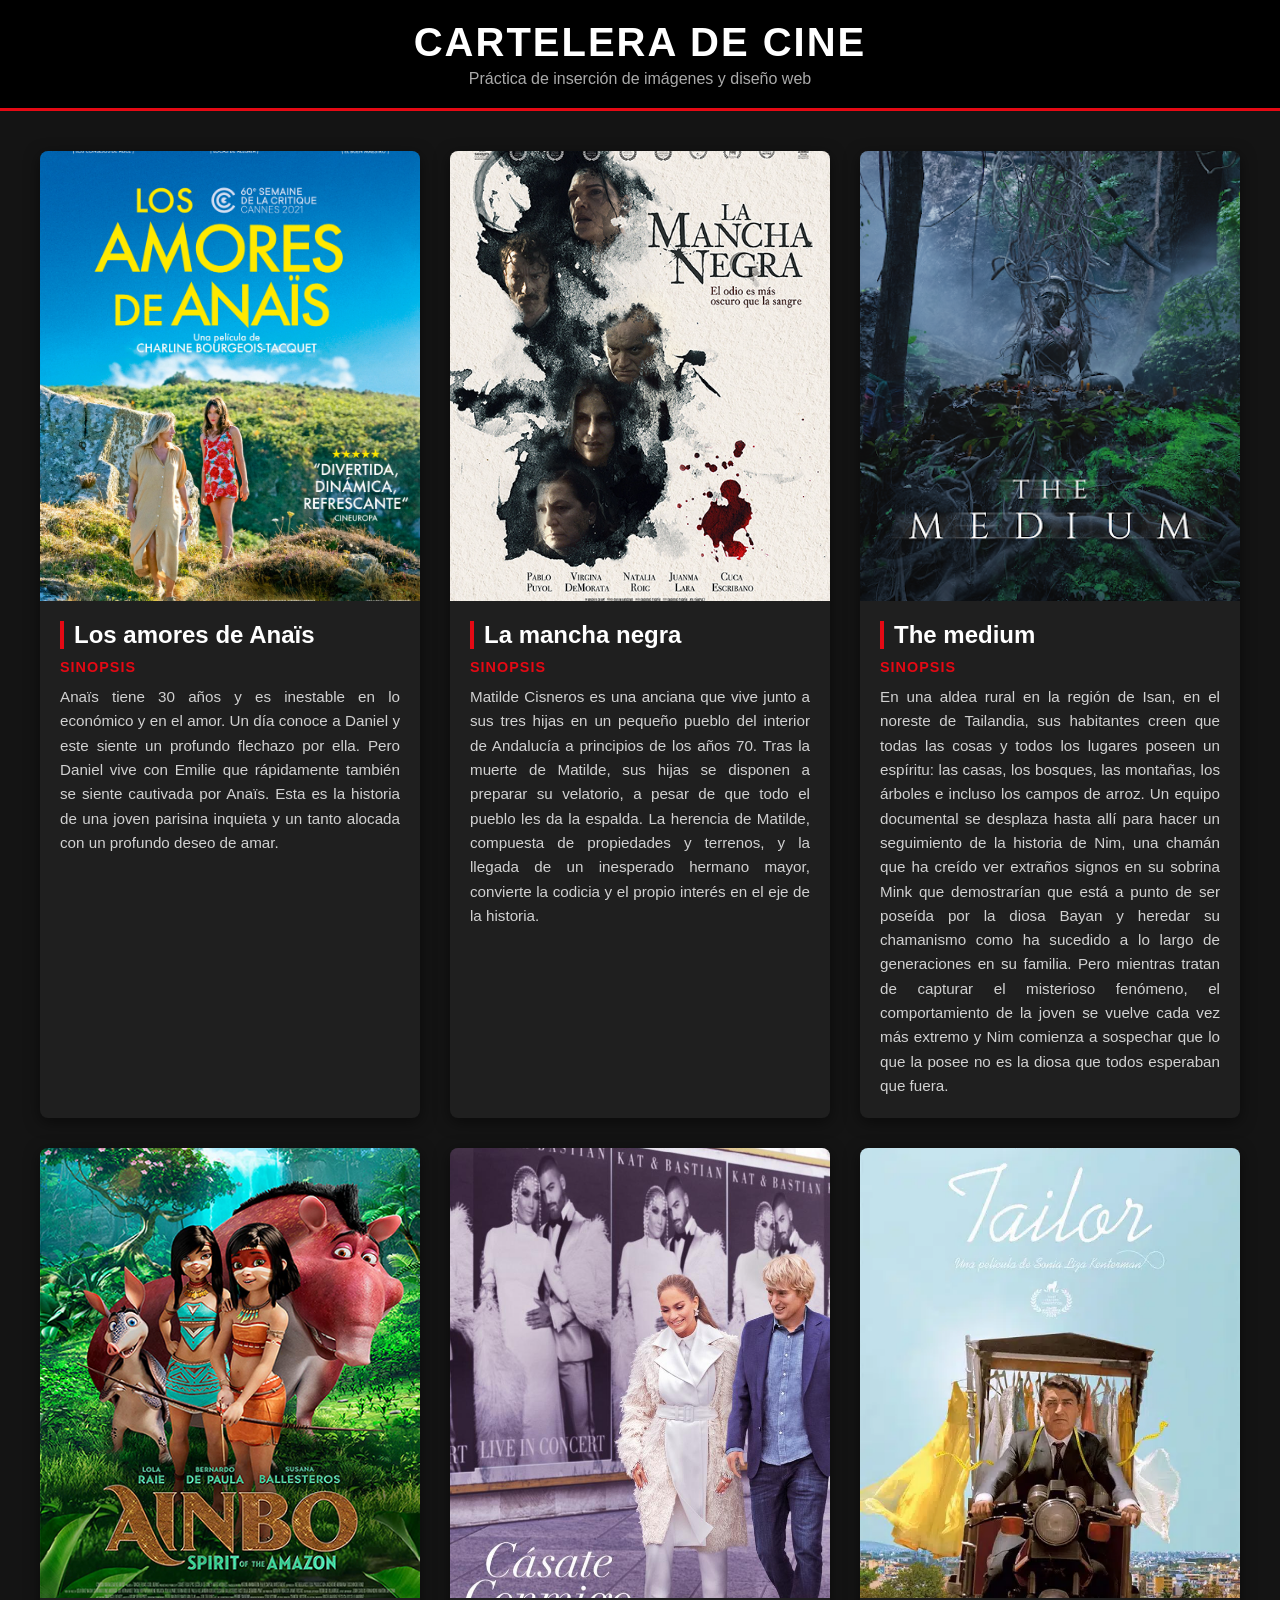
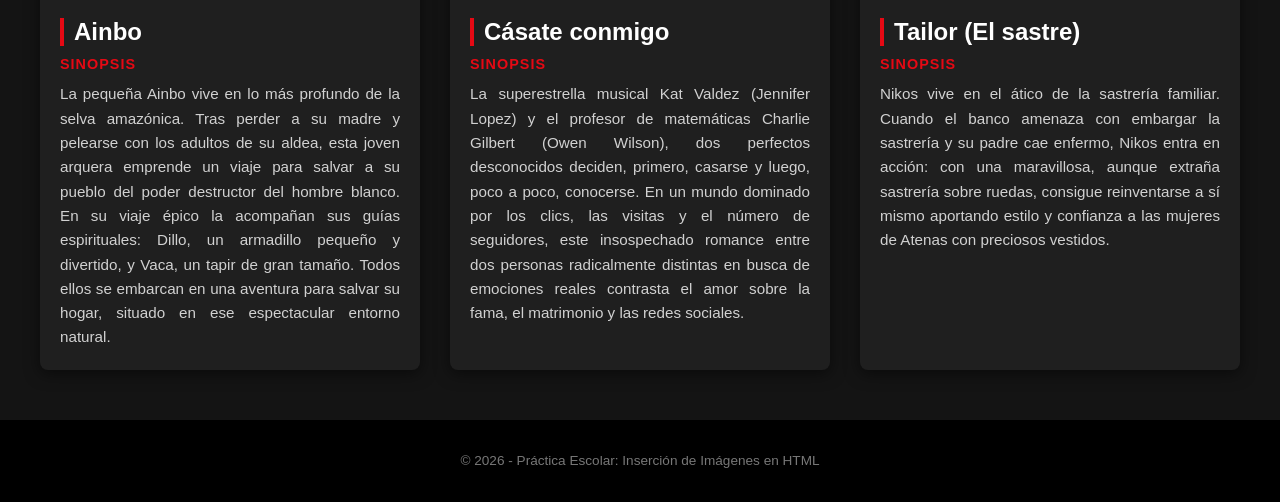
==== index2.html @ e37c99d3 "Add files via upload" ====
<!DOCTYPE html>
<html lang="es">
<head>
    <meta charset="UTF-8">
    <meta name="viewport" content="width=device-width, initial-scale=1.0">
    <title>Cartelera de Cine - Práctica de Clase</title>
    <style>
        body {
            font-family: 'Segoe UI', Tahoma, Geneva, Verdana, sans-serif;
            background-color: #141414;
            color: #ffffff;
            margin: 0;
            padding: 0;
        }

        header {
            background-color: #000000;
            padding: 20px;
            text-align: center;
            border-bottom: 3px solid #e50914;
        }

        header h1 {
            margin: 0;
            font-size: 2.5rem;
            letter-spacing: 2px;
            text-transform: uppercase;
        }

        header p {
            margin: 5px 0 0 0;
            color: #aaa;
            font-size: 1rem;
        }

        .cartelera-container {
            max-width: 1200px;
            margin: 40px auto;
            padding: 0 20px;
            display: grid;
            grid-template-columns: repeat(auto-fit, minmax(350px, 1fr));
            gap: 30px;
        }

        .pelicula-card {
            background-color: #1f1f1f;
            border-radius: 8px;
            overflow: hidden;
            box-shadow: 0 4px 15px rgba(0, 0, 0, 0.5);
            transition: transform 0.3s ease, box-shadow 0.3s ease;
            display: flex;
            flex-direction: column;
        }

        .pelicula-card:hover {
            transform: translateY(-5px);
            box-shadow: 0 8px 25px rgba(229, 9, 20, 0.4);
        }

        .imagen-contenedor {
            width: 100%;
            height: 450px; 
            overflow: hidden;
            background-color: #2b2b2b; 
            position: relative;
        }

        .imagen-contenedor img {
            width: 100%;
            height: 100%;
            object-fit: cover; 
            transition: transform 0.5s ease;
        }

        .pelicula-card:hover .imagen-contenedor img {
            transform: scale(1.05);
        }

        .pelicula-info {
            padding: 20px;
            display: flex;
            flex-direction: column;
            flex-grow: 1;
        }

        .pelicula-info h2 {
            margin: 0 0 10px 0;
            font-size: 1.5rem;
            color: #fff;
            border-left: 4px solid #e50914;
            padding-left: 10px;
        }

        .pelicula-info h3 {
            margin: 0 0 10px 0;
            font-size: 0.9rem;
            text-transform: uppercase;
            color: #e50914;
            letter-spacing: 1px;
        }

        .pelicula-info p {
            margin: 0;
            font-size: 0.95rem;
            line-height: 1.6;
            color: #d1d1d1;
            text-align: justify;
        }

        footer {
            text-align: center;
            padding: 20px;
            background-color: #000;
            color: #777;
            font-size: 0.85rem;
            margin-top: 50px;
        }
    </style>
</head>
<body>

    <header>
        <h1>Cartelera de Cine</h1>
        <p>Práctica de inserción de imágenes y diseño web</p>
    </header>

    <main class="cartelera-container">

        <article class="pelicula-card">
            <div class="imagen-contenedor">
                <img src="anais.jpg" alt="Póster oficial de Los amores de Anaïs">
            </div>
            <div class="pelicula-info">
                <h2>Los amores de Anaïs</h2>
                <h3>Sinopsis</h3>
                <p>Anaïs tiene 30 años y es inestable en lo económico y en el amor. Un día conoce a Daniel y este siente un profundo flechazo por ella. Pero Daniel vive con Emilie que rápidamente también se siente cautivada por Anaïs. Esta es la historia de una joven parisina inquieta y un tanto alocada con un profundo deseo de amar.</p>
            </div>
        </article>

        <article class="pelicula-card">
            <div class="imagen-contenedor">
                <img src="mancha.jpg" alt="Póster oficial de La mancha negra">
            </div>
            <div class="pelicula-info">
                <h2>La mancha negra</h2>
                <h3>Sinopsis</h3>
                <p>Matilde Cisneros es una anciana que vive junto a sus tres hijas en un pequeño pueblo del interior de Andalucía a principios de los años 70. Tras la muerte de Matilde, sus hijas se disponen a preparar su velatorio, a pesar de que todo el pueblo les da la espalda. La herencia de Matilde, compuesta de propiedades y terrenos, y la llegada de un inesperado hermano mayor, convierte la codicia y el propio interés en el eje de la historia.</p>
            </div>
        </article>

        <article class="pelicula-card">
            <div class="imagen-contenedor">
                <img src="medium.png" alt="Póster oficial de The Medium">
            </div>
            <div class="pelicula-info">
                <h2>The medium</h2>
                <h3>Sinopsis</h3>
                <p>En una aldea rural en la región de Isan, en el noreste de Tailandia, sus habitantes creen que todas las cosas y todos los lugares poseen un espíritu: las casas, los bosques, las montañas, los árboles e incluso los campos de arroz. Un equipo documental se desplaza hasta allí para hacer un seguimiento de la historia de Nim, una chamán que ha creído ver extraños signos en su sobrina Mink que demostrarían que está a punto de ser poseída por la diosa Bayan y heredar su chamanismo como ha sucedido a lo largo de generaciones en su familia. Pero mientras tratan de capturar el misterioso fenómeno, el comportamiento de la joven se vuelve cada vez más extremo y Nim comienza a sospechar que lo que la posee no es la diosa que todos esperaban que fuera.</p>
            </div>
        </article>

        <article class="pelicula-card">
            <div class="imagen-contenedor">
                <img src="ainbo.jpg" alt="Póster oficial de Ainbo">
            </div>
            <div class="pelicula-info">
                <h2>Ainbo</h2>
                <h3>Sinopsis</h3>
                <p>La pequeña Ainbo vive en lo más profundo de la selva amazónica. Tras perder a su madre y pelearse con los adultos de su aldea, esta joven arquera emprende un viaje para salvar a su pueblo del poder destructor del hombre blanco. En su viaje épico la acompañan sus guías espirituales: Dillo, un armadillo pequeño y divertido, y Vaca, un tapir de gran tamaño. Todos ellos se embarcan en una aventura para salvar su hogar, situado en ese espectacular entorno natural.</p>
            </div>
        </article>

        <article class="pelicula-card">
            <div class="imagen-contenedor">
                <img src="casate.jpg" alt="Póster oficial de Cásate conmigo">
            </div>
            <div class="pelicula-info">
                <h2>Cásate conmigo</h2>
                <h3>Sinopsis</h3>
                <p>La superestrella musical Kat Valdez (Jennifer Lopez) y el profesor de matemáticas Charlie Gilbert (Owen Wilson), dos perfectos desconocidos deciden, primero, casarse y luego, poco a poco, conocerse. En un mundo dominado por los clics, las visitas y el número de seguidores, este insospechado romance entre dos personas radicalmente distintas en busca de emociones reales contrasta el amor sobre la fama, el matrimonio y las redes sociales.</p>
            </div>
        </article>
        <article class="pelicula-card">
            <div class="imagen-contenedor">
                <img src="Tailor.webp" alt="Póster oficial de Tailor (El sastre)">
            </div>
            <div class="pelicula-info">
                <h2>Tailor (El sastre)</h2>
                <h3>Sinopsis</h3>
                <p>Nikos vive en el ático de la sastrería familiar. Cuando el banco amenaza con embargar la sastrería y su padre cae enfermo, Nikos entra en acción: con una maravillosa, aunque extraña sastrería sobre ruedas, consigue reinventarse a sí mismo aportando estilo y confianza a las mujeres de Atenas con preciosos vestidos.</p>
            </div>
        </article>

    </main>

    <footer>
        <p>&copy; 2026 - Práctica Escolar: Inserción de Imágenes en HTML</p>
    </footer>

</body>
</html>
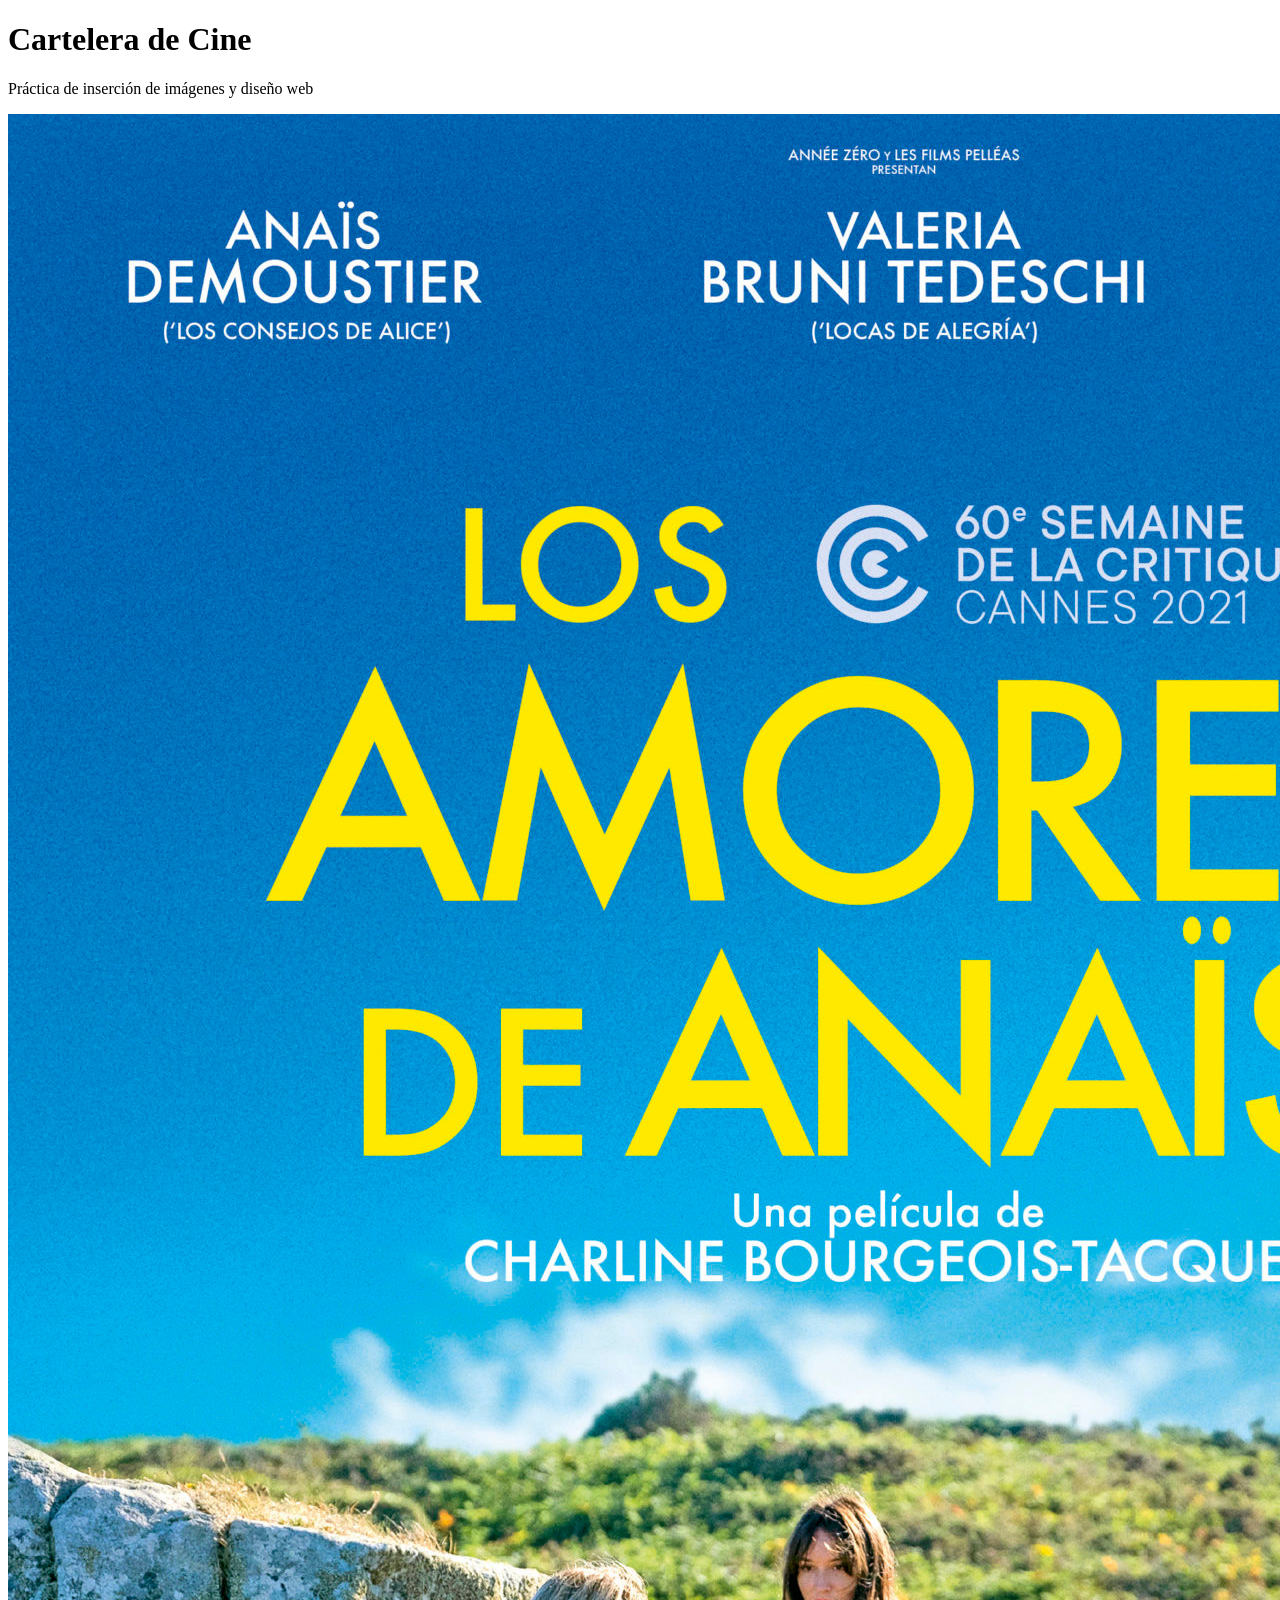
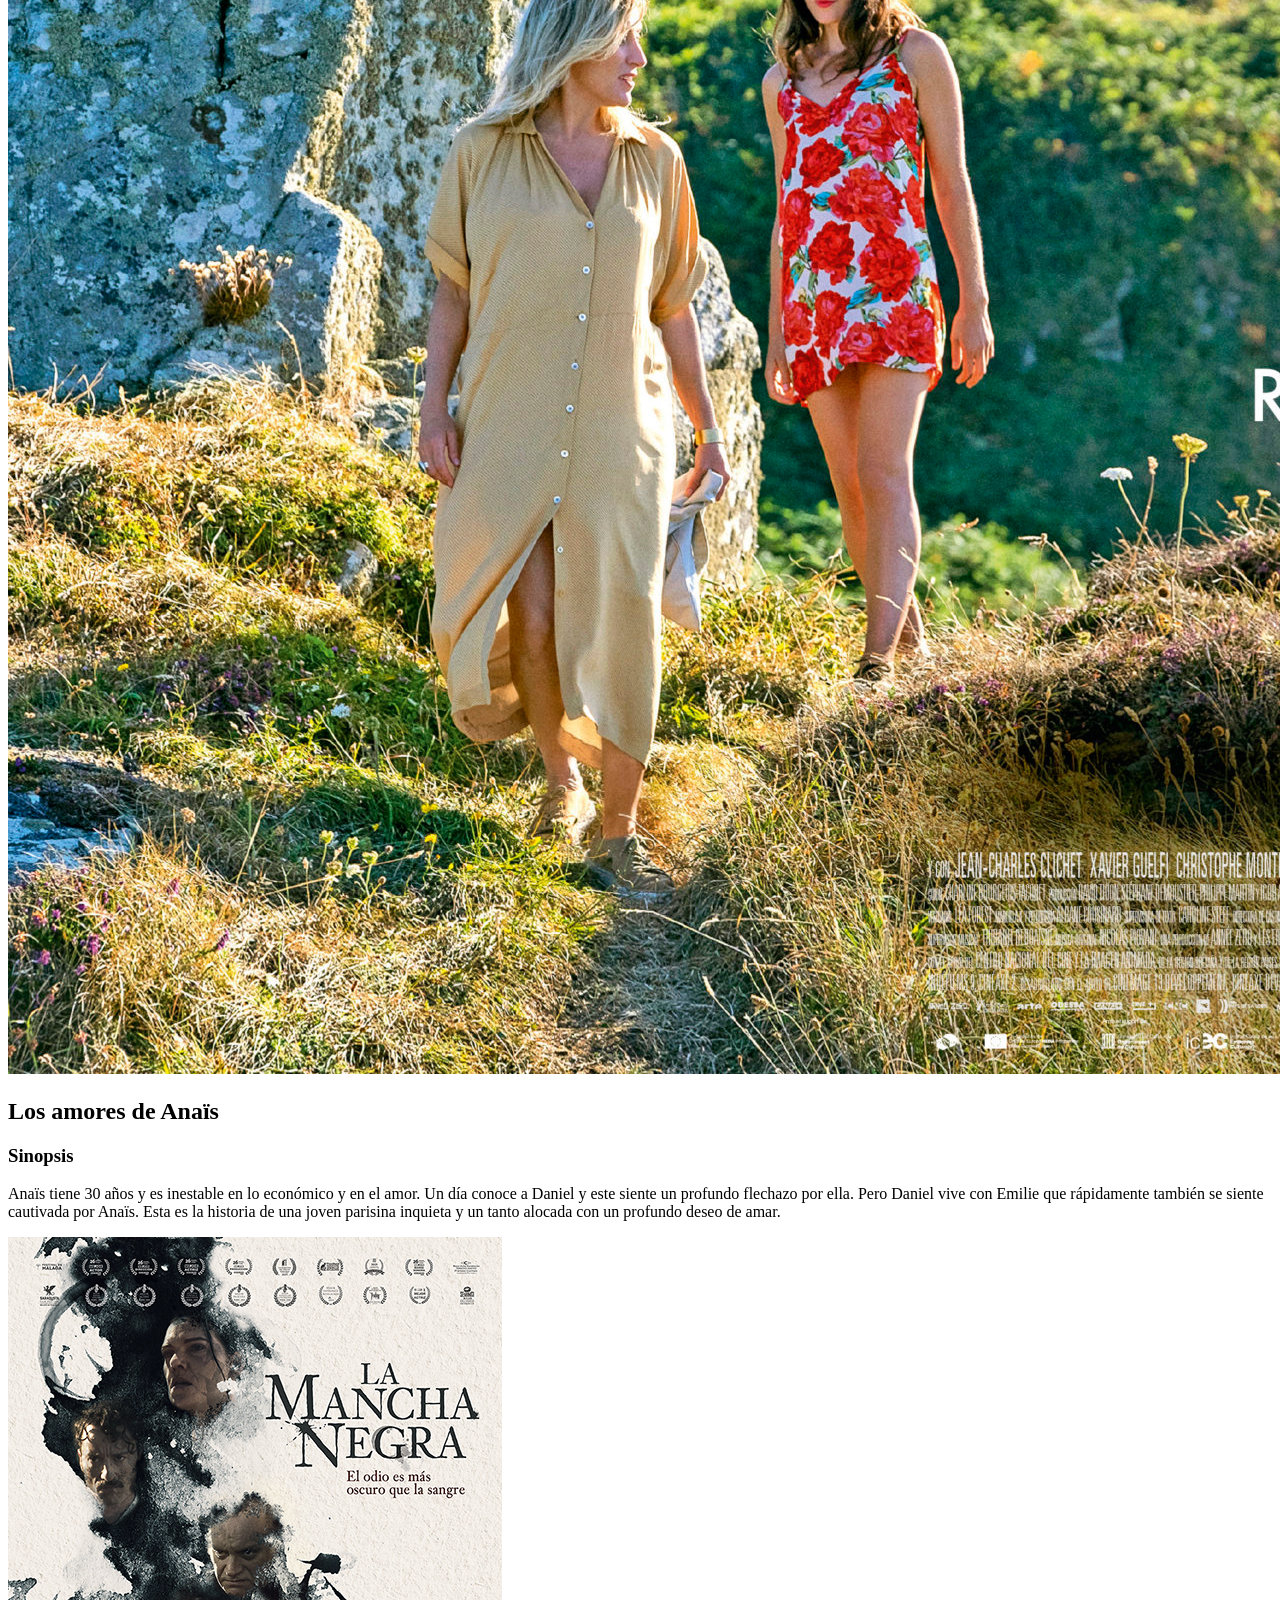
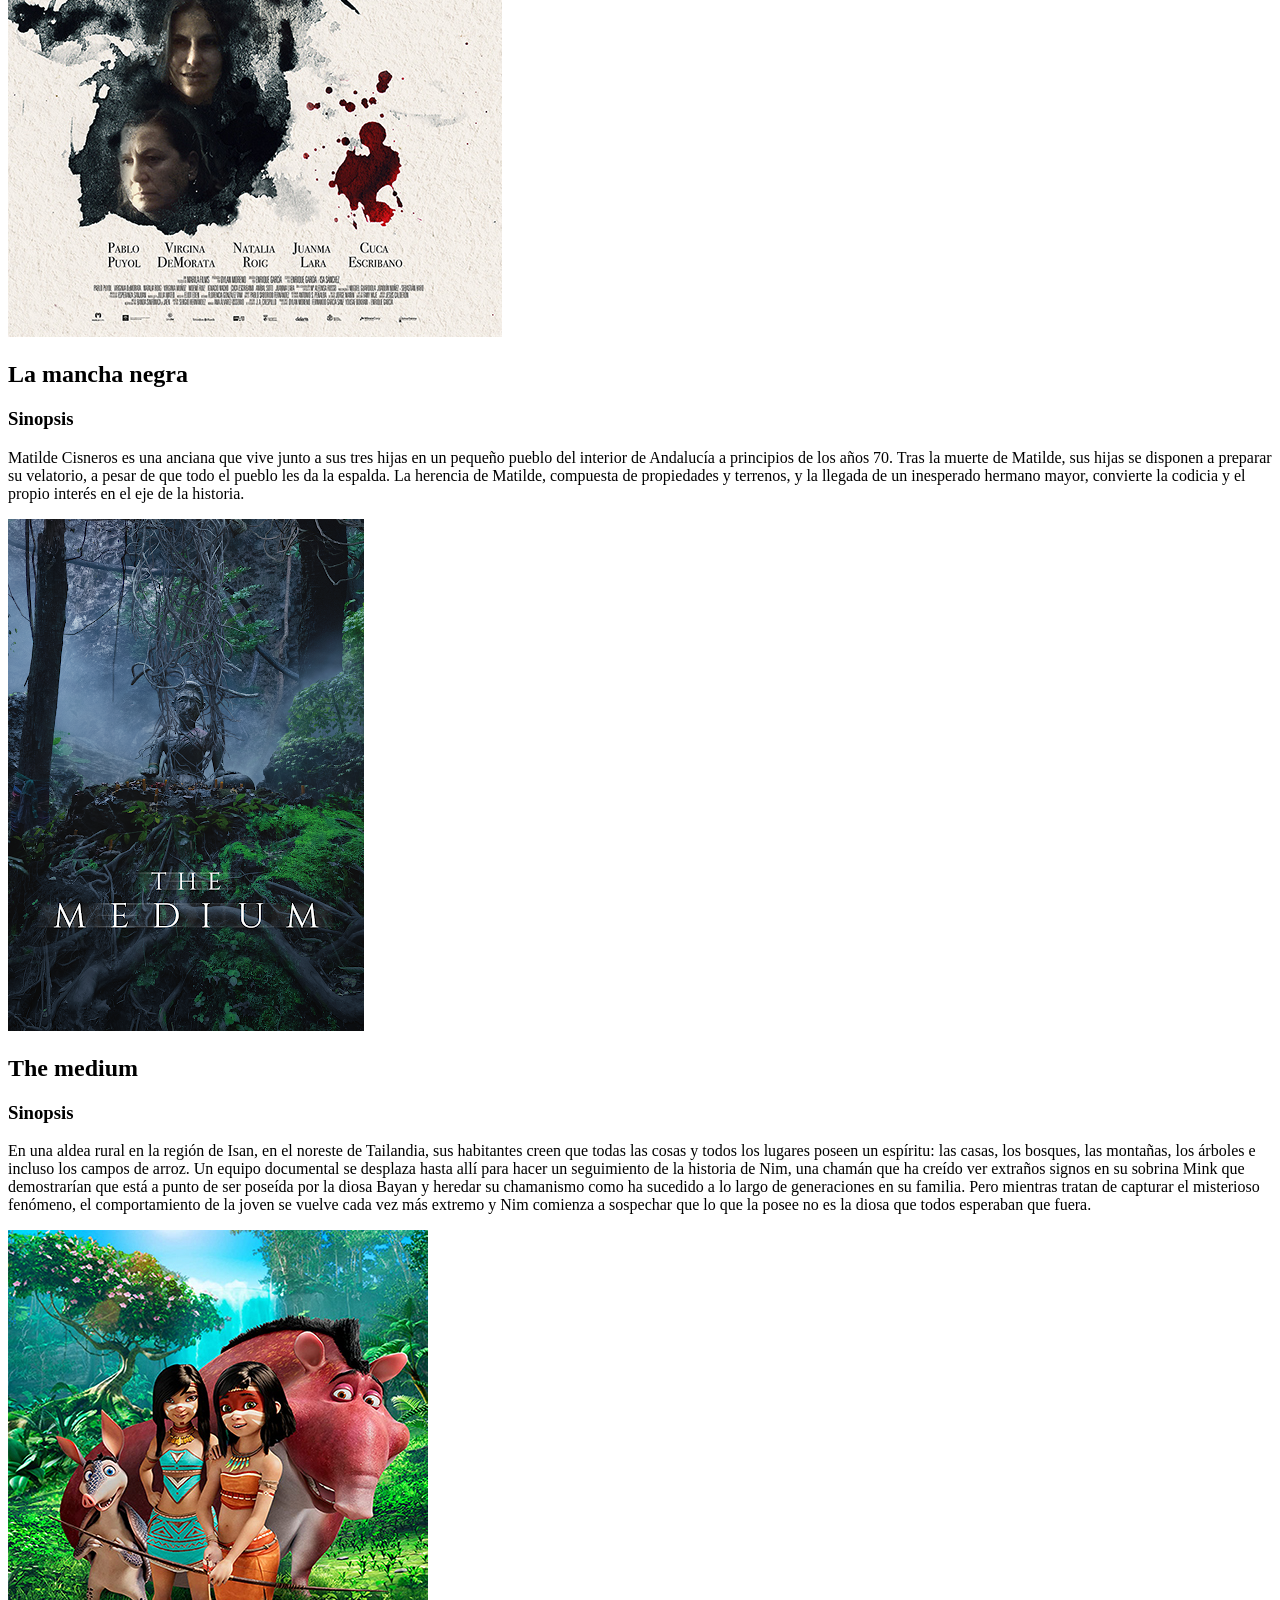
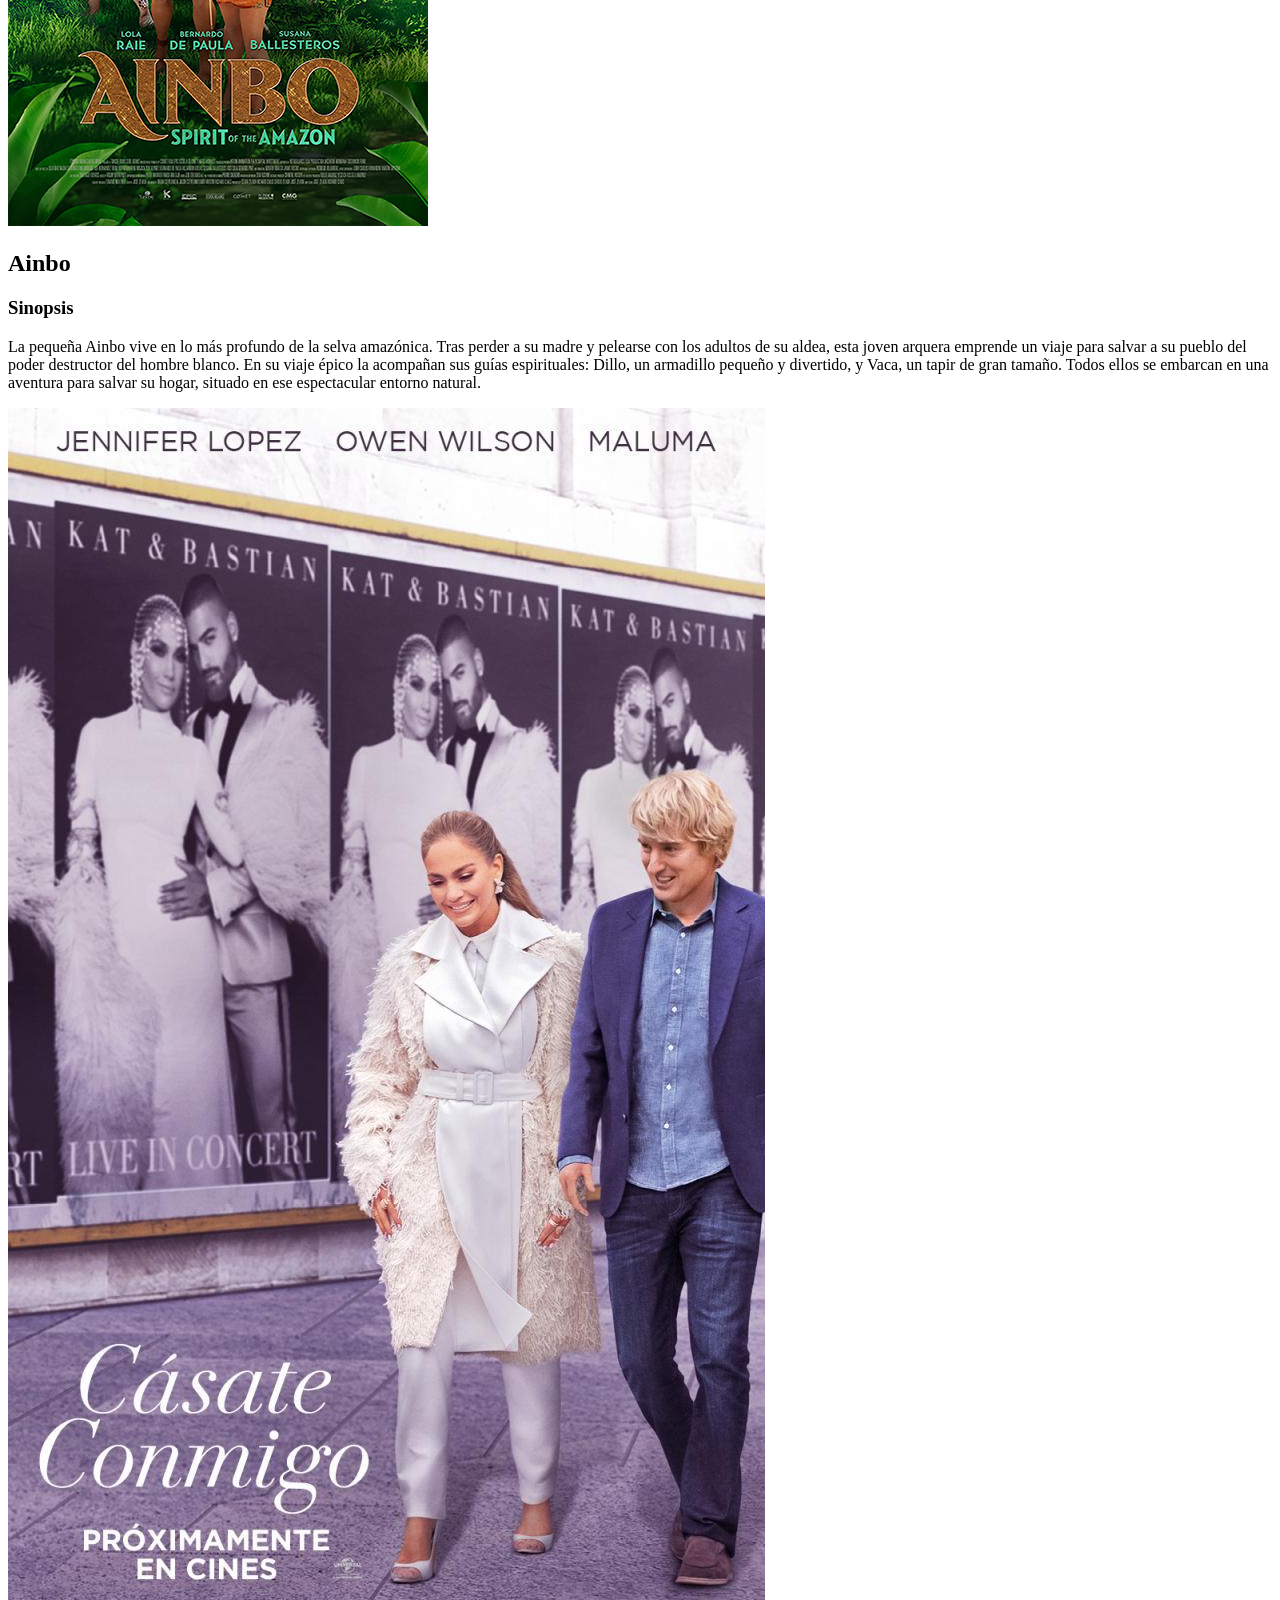
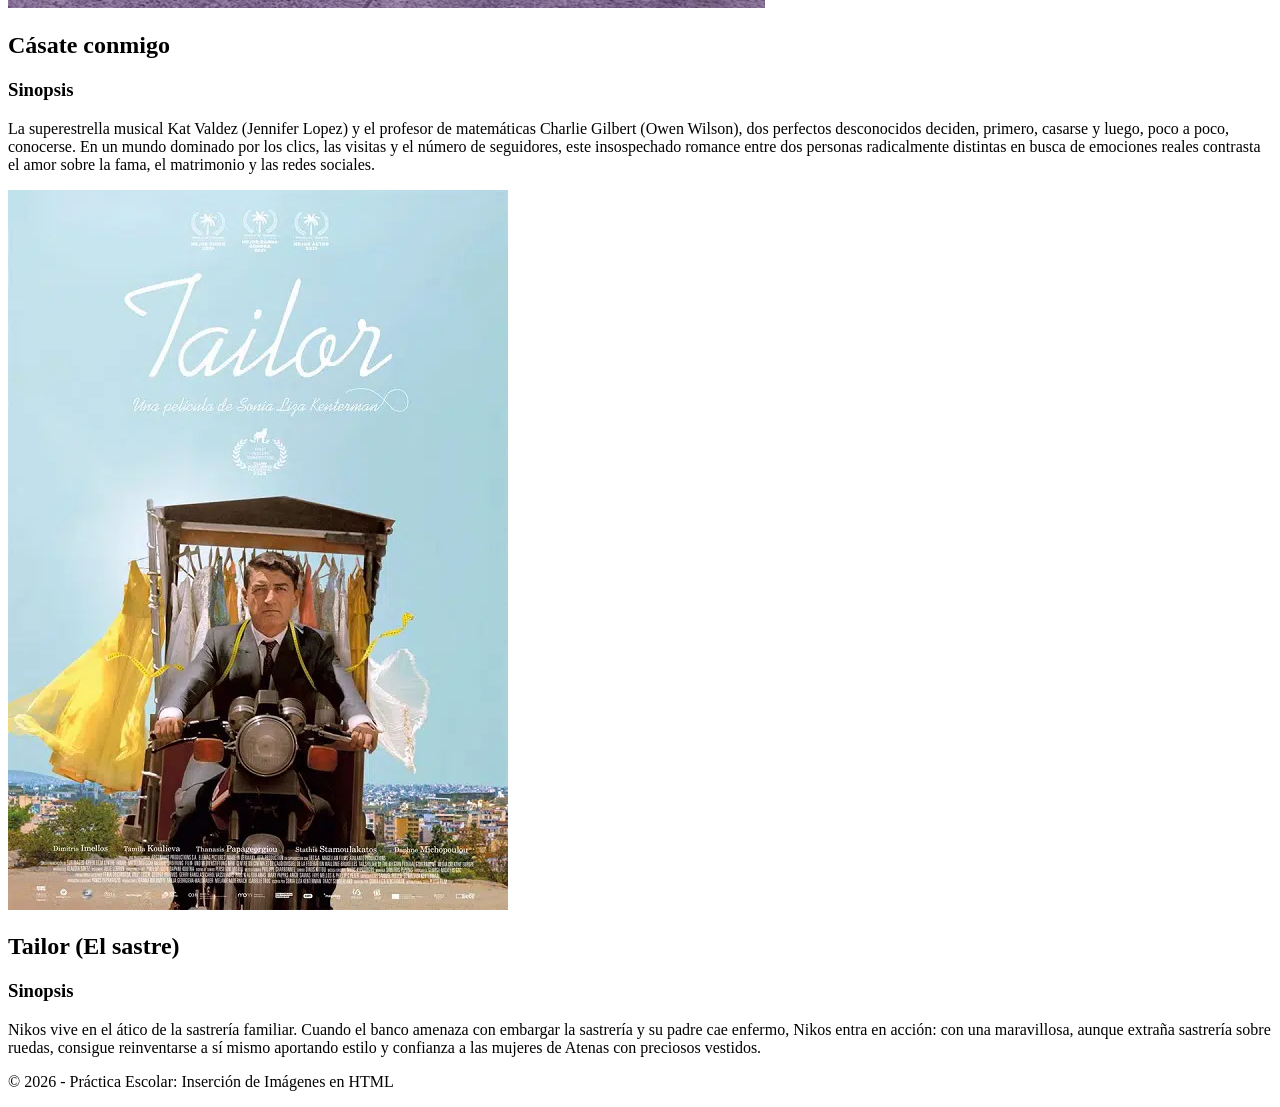
==== commit 0ab71571: "Update index2.html" ====
--- a/index2.html
+++ b/index2.html
@@ -4,120 +4,10 @@
     <meta charset="UTF-8">
     <meta name="viewport" content="width=device-width, initial-scale=1.0">
     <title>Cartelera de Cine - Práctica de Clase</title>
-    <style>
-        body {
-            font-family: 'Segoe UI', Tahoma, Geneva, Verdana, sans-serif;
-            background-color: #141414;
-            color: #ffffff;
-            margin: 0;
-            padding: 0;
-        }
-
-        header {
-            background-color: #000000;
-            padding: 20px;
-            text-align: center;
-            border-bottom: 3px solid #e50914;
-        }
-
-        header h1 {
-            margin: 0;
-            font-size: 2.5rem;
-            letter-spacing: 2px;
-            text-transform: uppercase;
-        }
-
-        header p {
-            margin: 5px 0 0 0;
-            color: #aaa;
-            font-size: 1rem;
-        }
-
-        .cartelera-container {
-            max-width: 1200px;
-            margin: 40px auto;
-            padding: 0 20px;
-            display: grid;
-            grid-template-columns: repeat(auto-fit, minmax(350px, 1fr));
-            gap: 30px;
-        }
-
-        .pelicula-card {
-            background-color: #1f1f1f;
-            border-radius: 8px;
-            overflow: hidden;
-            box-shadow: 0 4px 15px rgba(0, 0, 0, 0.5);
-            transition: transform 0.3s ease, box-shadow 0.3s ease;
-            display: flex;
-            flex-direction: column;
-        }
-
-        .pelicula-card:hover {
-            transform: translateY(-5px);
-            box-shadow: 0 8px 25px rgba(229, 9, 20, 0.4);
-        }
-
-        .imagen-contenedor {
-            width: 100%;
-            height: 450px; 
-            overflow: hidden;
-            background-color: #2b2b2b; 
-            position: relative;
-        }
-
-        .imagen-contenedor img {
-            width: 100%;
-            height: 100%;
-            object-fit: cover; 
-            transition: transform 0.5s ease;
-        }
-
-        .pelicula-card:hover .imagen-contenedor img {
-            transform: scale(1.05);
-        }
-
-        .pelicula-info {
-            padding: 20px;
-            display: flex;
-            flex-direction: column;
-            flex-grow: 1;
-        }
-
-        .pelicula-info h2 {
-            margin: 0 0 10px 0;
-            font-size: 1.5rem;
-            color: #fff;
-            border-left: 4px solid #e50914;
-            padding-left: 10px;
-        }
-
-        .pelicula-info h3 {
-            margin: 0 0 10px 0;
-            font-size: 0.9rem;
-            text-transform: uppercase;
-            color: #e50914;
-            letter-spacing: 1px;
-        }
-
-        .pelicula-info p {
-            margin: 0;
-            font-size: 0.95rem;
-            line-height: 1.6;
-            color: #d1d1d1;
-            text-align: justify;
-        }
-
-        footer {
-            text-align: center;
-            padding: 20px;
-            background-color: #000;
-            color: #777;
-            font-size: 0.85rem;
-            margin-top: 50px;
-        }
-    </style>
+ <link rel="stylesheet" href="style.css">
 </head>
 <body>
+    <link rel="stylesheet" href="style.css">
 
     <header>
         <h1>Cartelera de Cine</h1>
@@ -128,7 +18,7 @@
 
         <article class="pelicula-card">
             <div class="imagen-contenedor">
-                <img src="anais.jpg" alt="Póster oficial de Los amores de Anaïs">
+                <img src="anais.JPG" alt="Póster oficial de Los amores de Anaïs">
             </div>
             <div class="pelicula-info">
                 <h2>Los amores de Anaïs</h2>
@@ -139,7 +29,7 @@
 
         <article class="pelicula-card">
             <div class="imagen-contenedor">
-                <img src="mancha.jpg" alt="Póster oficial de La mancha negra">
+                <img src="mancha.JPG" alt="Póster oficial de La mancha negra">
             </div>
             <div class="pelicula-info">
                 <h2>La mancha negra</h2>
@@ -150,7 +40,7 @@
 
         <article class="pelicula-card">
             <div class="imagen-contenedor">
-                <img src="medium.png" alt="Póster oficial de The Medium">
+                <img src="medium.PNG" alt="Póster oficial de The Medium">
             </div>
             <div class="pelicula-info">
                 <h2>The medium</h2>
@@ -161,7 +51,7 @@
 
         <article class="pelicula-card">
             <div class="imagen-contenedor">
-                <img src="ainbo.jpg" alt="Póster oficial de Ainbo">
+                <img src="ainbo.JPG" alt="Póster oficial de Ainbo">
             </div>
             <div class="pelicula-info">
                 <h2>Ainbo</h2>
@@ -172,7 +62,7 @@
 
         <article class="pelicula-card">
             <div class="imagen-contenedor">
-                <img src="casate.jpg" alt="Póster oficial de Cásate conmigo">
+                <img src="casate.JPG" alt="Póster oficial de Cásate conmigo">
             </div>
             <div class="pelicula-info">
                 <h2>Cásate conmigo</h2>
@@ -182,7 +72,7 @@
         </article>
         <article class="pelicula-card">
             <div class="imagen-contenedor">
-                <img src="Tailor.webp" alt="Póster oficial de Tailor (El sastre)">
+                <img src="Tailor.WEBP" alt="Póster oficial de Tailor (El sastre)">
             </div>
             <div class="pelicula-info">
                 <h2>Tailor (El sastre)</h2>
@@ -198,4 +88,4 @@
     </footer>
 
 </body>
-</html>+</html>
